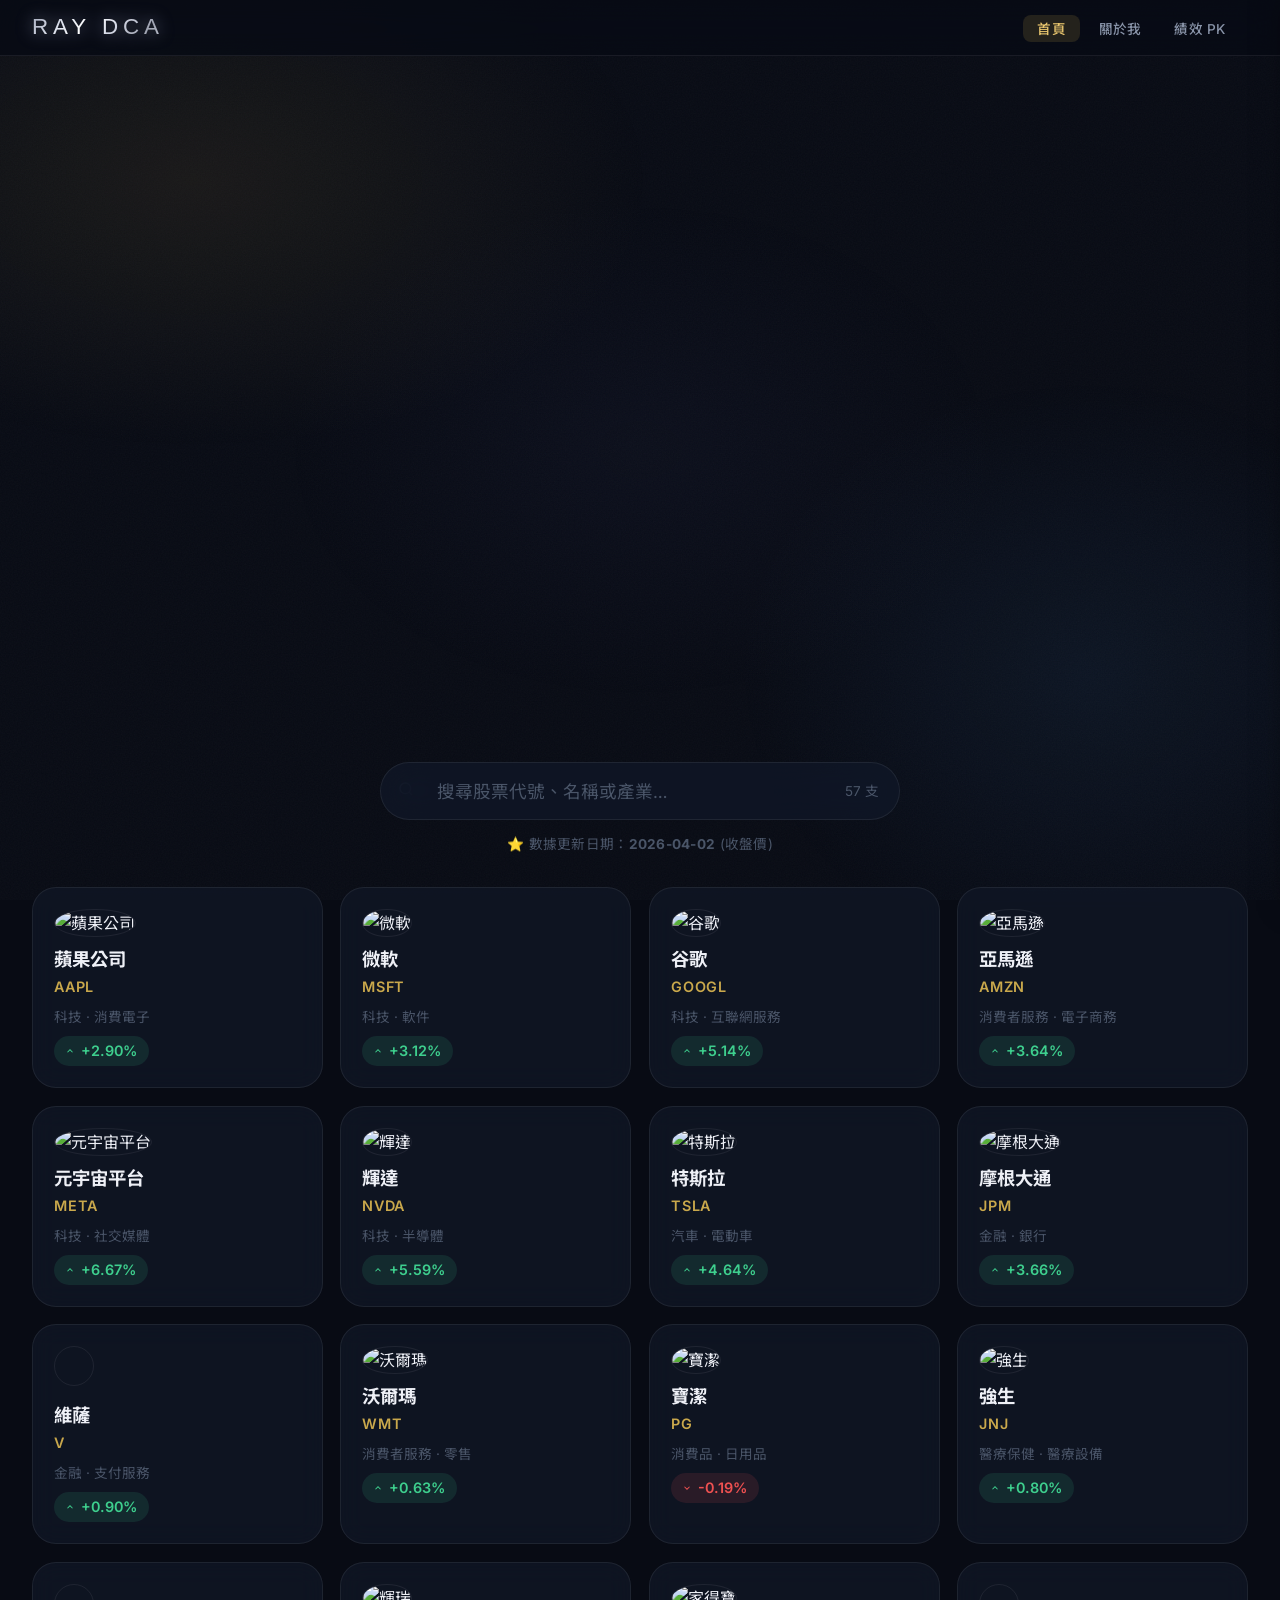
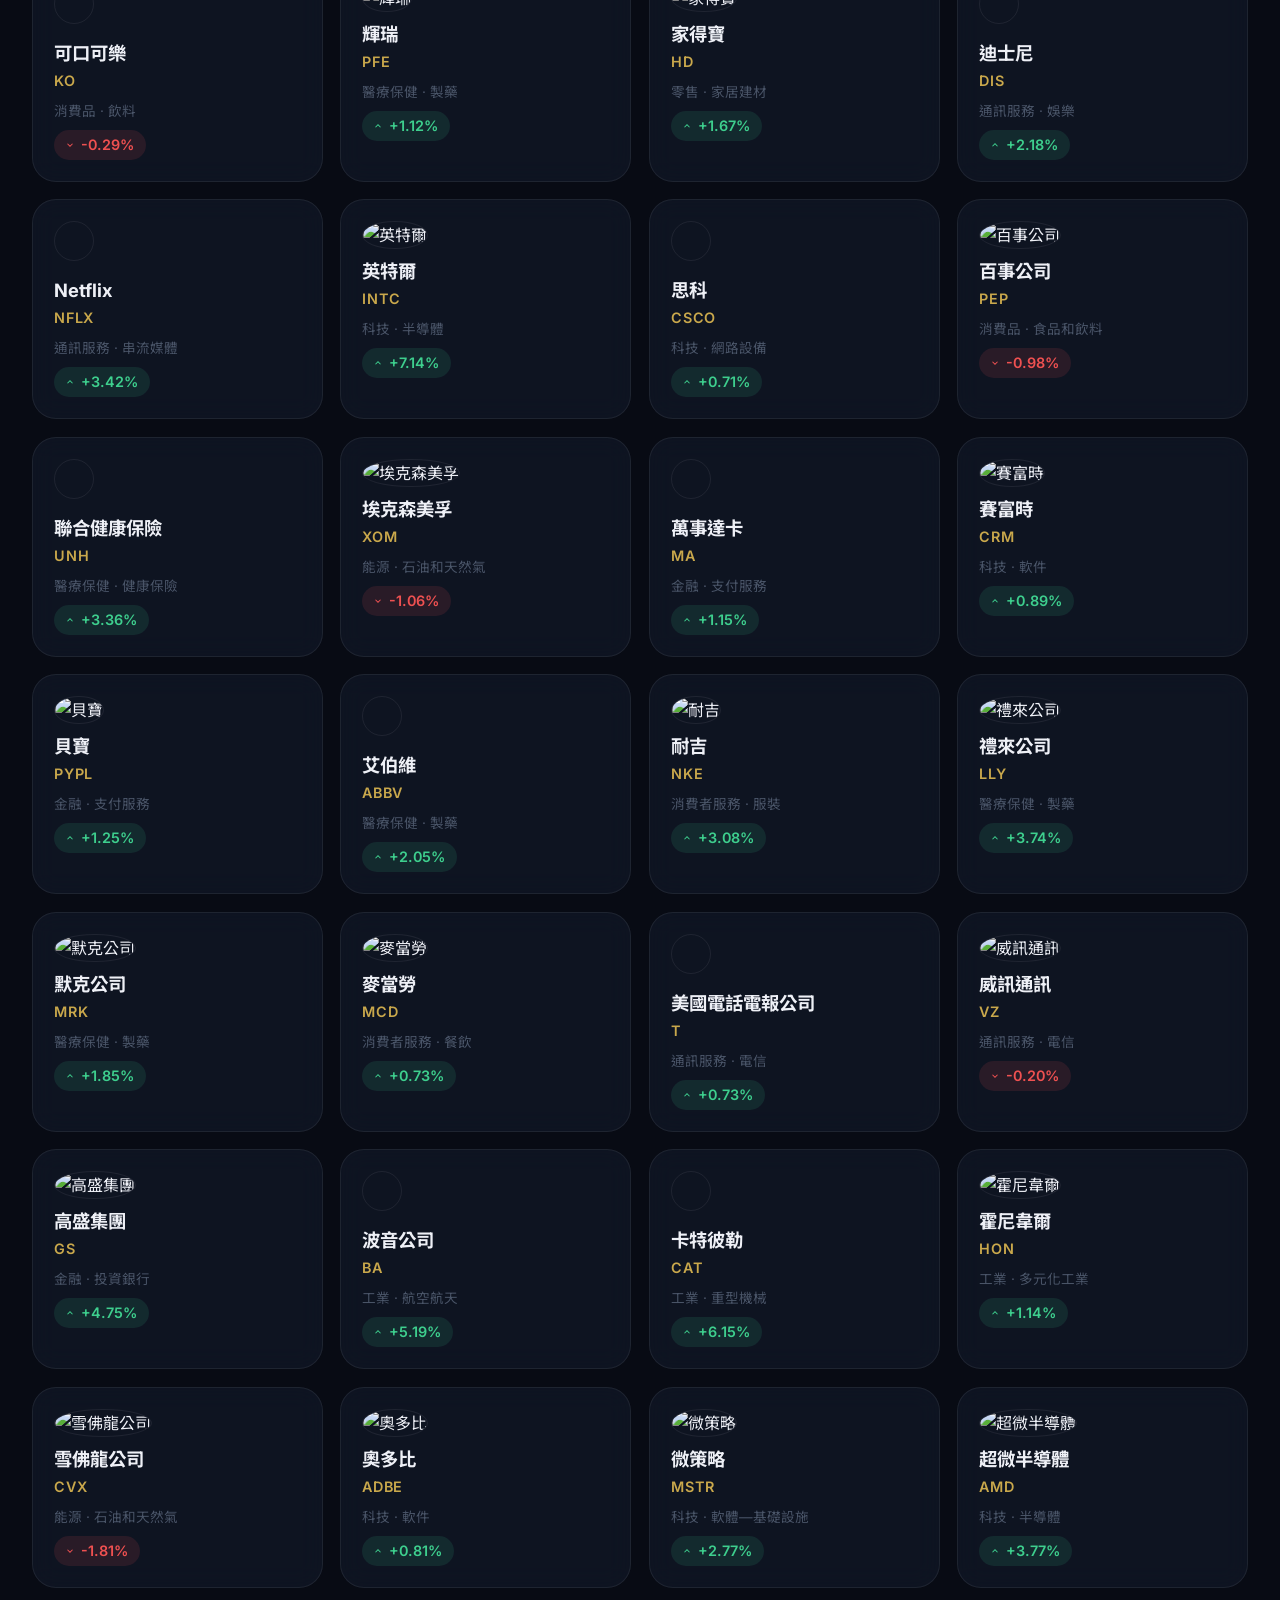
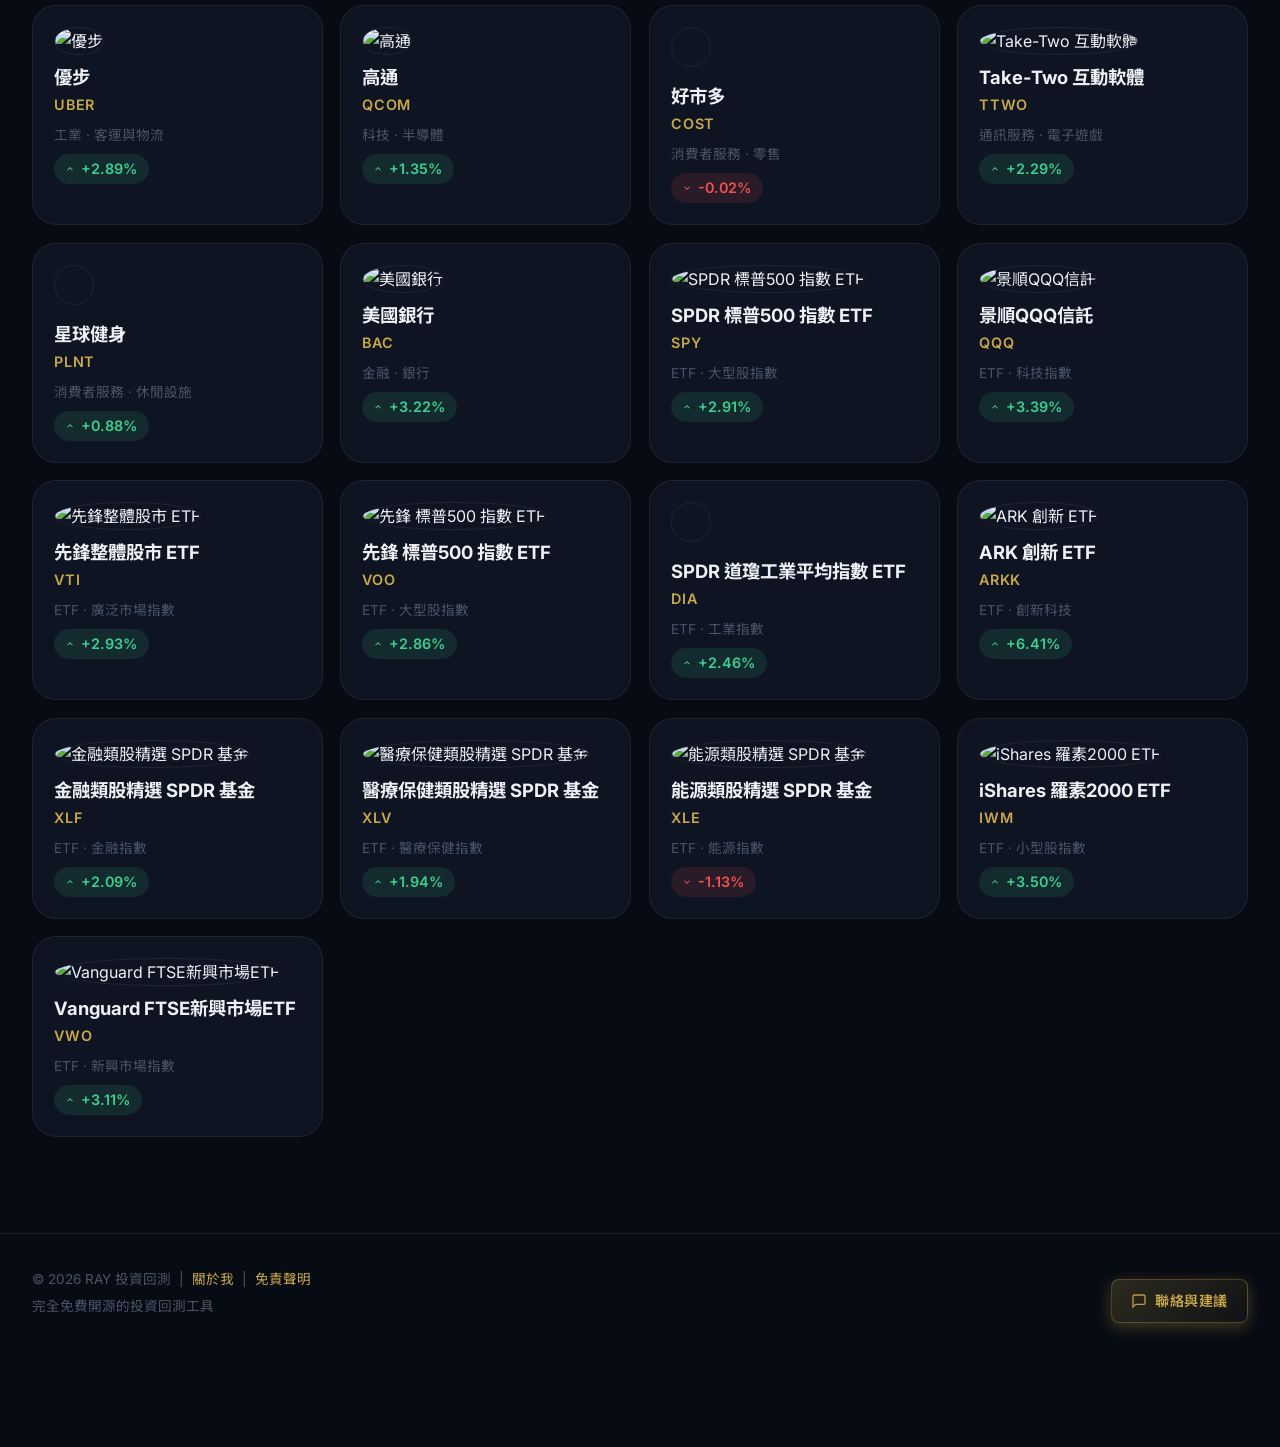
==== index.html @ e178200c "Add files via upload" ====
<!DOCTYPE html>
<html lang="zh-TW">

<head>
  <meta charset="UTF-8">
  <meta name="viewport" content="width=device-width, initial-scale=1.0">
  <title>RAY DCA — 美股定期定額回測</title>
  <meta name="description" content="簡單易用的美股定期定額回測工具，分析美股與ETF的歷史投資報酬率，助你做出更聰明的投資決策。">
  <script>
    var ua = navigator.userAgent;
    if ((ua.indexOf('Line') > -1 || ua.indexOf('LINE') > -1) && window.location.href.indexOf('openExternalBrowser=1') < 0) {
      var sep = window.location.href.indexOf('?') > -1 ? '&' : '?';
      window.location.href = window.location.href + sep + 'openExternalBrowser=1';
    }
  </script>
  <!-- Fonts -->
  <link rel="preconnect" href="https://fonts.googleapis.com">
  <link rel="preconnect" href="https://fonts.gstatic.com" crossorigin>
  <link
    href="https://fonts.googleapis.com/css2?family=Inter:wght@300;400;500;600;700;800&family=Noto+Sans+TC:wght@300;400;500;700&display=swap"
    rel="stylesheet">
  <!-- Styles -->
  <link rel="stylesheet" href="style.css?v=6">
  <!-- GSAP -->
  <script src="https://cdnjs.cloudflare.com/ajax/libs/gsap/3.12.5/gsap.min.js"></script>
  <script src="https://cdnjs.cloudflare.com/ajax/libs/gsap/3.12.5/ScrollTrigger.min.js"></script>
  <!-- Chart.js -->
  <script src="https://cdn.jsdelivr.net/npm/chart.js"></script>
  <!-- Highcharts -->
  <script src="https://code.highcharts.com/highcharts.js"></script>

</head>

<body>

  <!-- Top progress bar -->
  <div id="topProgress"></div>

  <!-- Toast container -->
  <div id="toast-container" aria-live="polite"></div>

  <!-- ── 輕量化全站共用手機選單 ── -->
  <nav id="simpleMobileNav" class="simple-mobile-nav">
    <div class="smn-overlay" id="smnOverlay"></div>
    <div class="smn-menu" id="smnMenu">
      <div class="smn-header">
        <span class="smn-title">Menu</span>
        <button class="smn-close" id="smnClose" aria-label="關閉">&times;</button>
      </div>
      <ul class="smn-links">
        <li><a href="index.html">首頁</a></li>
        <li><a href="about.html">關於我</a></li>
        <li><a href="pk.html">績效 PK</a></li>
      </ul>
    </div>
  </nav>

  <!-- Navbar -->
  <nav class="navbar navbar-expand-md">
    <div class="container">
      <a class="navbar-brand-logo" href="index.html">RAY DCA</a>

      <!-- Desktop nav links -->
      <ul class="navbar-nav ms-auto desktop-nav">
        <li class="nav-item"><a class="nav-link active" href="index.html">首頁</a></li>
        <li class="nav-item"><a class="nav-link" href="about.html">關於我</a></li>
        <li class="nav-item"><a class="nav-link" href="pk.html">績效 PK</a></li>
      </ul>

      <!-- Hamburger trigger -->
      <a href="#simpleMobileNav" class="hamburger-trigger" id="hamburgerTrigger" aria-label="選單">
        <span></span><span></span><span></span>
      </a>
    </div>
  </nav>

  <!-- ═══════ MAIN PAGE ═══════ -->
  <div id="mainPage">
    <div class="container">
      <header>
        <div class="hero-eyebrow" id="heroEyebrow">
          <svg width="14" height="14" viewBox="0 0 24 24" fill="none" stroke="currentColor" stroke-width="2.5">
            <polyline points="23 6 13.5 15.5 8.5 10.5 1 18" />
            <polyline points="17 6 23 6 23 12" />
          </svg>
          美股定期定額回測工具
        </div>

        <h1 id="heroTitle">DCA美股定期定額回測<br>高中生做的！</h1>

        <p class="description" id="heroDesc">
          超過 50 支美股與 ETF，每日自動更新報價。<br>
          自訂期間、金額、投資日，秒算歷史年化報酬。
        </p>

        <!-- ── Feature cards ── -->
        <ul class="features-list" id="featuresList">
          <li>
            <div class="feat-icon">
              <svg viewBox="0 0 24 24" fill="none" stroke="#c9a84c" stroke-width="1.8">
                <polyline points="22 12 18 12 15 21 9 3 6 12 2 12" />
              </svg>
            </div>
            <strong>單股定期定額回測</strong>
            <p>自訂起始日期、每月金額與投資日，即時輸出年化報酬、總損益與績效走勢圖。</p>
            <button class="feature-cta-btn" onclick="scrollToSearch()">
              <svg width="12" height="12" viewBox="0 0 24 24" fill="none" stroke="currentColor" stroke-width="2.5">
                <circle cx="11" cy="11" r="8" />
                <path d="m21 21-4.35-4.35" />
              </svg>
              立即試算
            </button>
          </li>
          <li>
            <div class="feat-icon">
              <svg viewBox="0 0 24 24" fill="none" stroke="#c9a84c" stroke-width="1.8">
                <path d="M12 2v20M2 12h20" />
                <circle cx="12" cy="12" r="10" />
              </svg>
            </div>
            <strong>50+ 美股，每日更新</strong>
            <p>涵蓋科技、金融、能源等主流產業，透過 Yahoo Finance 每日自動拉取最新收盤價。</p>
            <a class="feature-cta-btn" href="about.html#contact-form">
              <svg width="12" height="12" viewBox="0 0 24 24" fill="none" stroke="currentColor" stroke-width="2.5">
                <path d="M12 5v14M5 12l7 7 7-7" />
              </svg>
              許願新增
            </a>
          </li>
          <li>
            <div class="feat-icon">
              <svg viewBox="0 0 24 24" fill="none" stroke="#c9a84c" stroke-width="1.8">
                <path d="M18 20V10M12 20V4M6 20v-6" />
              </svg>
            </div>
            <strong>股票績效 PK</strong>
            <p>選兩支股票，以 All-in 或 DCA 模式對決 1 到 20 年報酬，圖表直視誰遠甩誰。</p>
            <a class="feature-cta-btn" href="pk.html">
              <svg width="12" height="12" viewBox="0 0 24 24" fill="none" stroke="currentColor" stroke-width="2.5">
                <path d="m5 12 7-7 7 7" />
                <path d="M12 19V5" />
              </svg>
              開始對決
            </a>
          </li>
          <li>
            <div class="feat-icon">
              <svg viewBox="0 0 24 24" fill="none" stroke="#c9a84c" stroke-width="1.8">
                <rect x="3" y="11" width="18" height="11" rx="2" />
                <path d="M7 11V7a5 5 0 0 1 10 0v4" />
              </svg>
            </div>
            <strong>完全免費開源</strong>
            <p>不需要登入、不收費、不追蹤。所有數據與計算邏輯完全透明，歡迎 fork 使用。</p>
          </li>
        </ul>

      </header>

      <!-- Search — with top margin to breathe -->
      <div class="search-box" id="searchBoxWrap">
        <div class="search-box-inner">
          <span class="search-icon">
            <svg width="16" height="16" viewBox="0 0 24 24" fill="none" stroke="currentColor" stroke-width="2">
              <circle cx="11" cy="11" r="8" />
              <path d="m21 21-4.35-4.35" />
            </svg>
          </span>
          <input type="text" id="searchInput" placeholder="搜尋股票代號、名稱或產業…" autocomplete="off" aria-label="搜尋股票">
          <span class="search-count" id="searchCount"></span>
        </div>
        <p id="dataUpdateNote" class="data-update-note"></p>
      </div>

      <!-- Stock Grid -->
      <div id="stockGrid" class="stock-grid" aria-label="股票列表">
        <!-- Skeletons shown until data loads -->
      </div>
    </div>
  </div>

  <!-- ═══════ BACKTEST PAGE — HORIZONTAL LAYOUT ═══════ -->
  <div id="backtestPage">
    <div class="container">
      <div class="backtest-header">
        <button class="back-button" onclick="showMainPage()" id="backBtn">
          <svg width="16" height="16" viewBox="0 0 24 24" fill="none" stroke="currentColor" stroke-width="2">
            <path d="m15 18-6-6 6-6" />
          </svg>
          返回
        </button>
        <div>
          <img id="selectedStockIcon" src="" alt="Stock Icon">
          <h2 id="selectedStockName"></h2>
        </div>
      </div>

      <!-- Company info + params SIDE BY SIDE — stretch height -->
      <div class="backtest-top-row">
        <!-- Left: Company info panel (stretches to match form height) -->
        <div id="selectedStockDescription" class="company-info company-info-panel"></div>

        <!-- Right: Params panel -->
        <div class="backtest-params">
          <div class="param-section-title">投資期間</div>
          <div class="date-pair">
            <div class="param-group">
              <label>開始日期</label>
              <input type="date" id="startDate">
            </div>
            <div class="param-group">
              <label>結束日期</label>
              <input type="date" id="endDate">
            </div>
          </div>

          <div class="param-section-title">投資設定</div>
          <div class="param-group">
            <label>每月投資金額（美元）</label>
            <input type="number" id="monthlyInvestment" value="1000" min="100" step="100">
          </div>

          <div class="param-group">
            <label>每月投資日（可複選）</label>
            <div class="investment-days">
              <label class="checkbox-label"><input type="checkbox" name="investmentDay" value="1"> 1日</label>
              <label class="checkbox-label"><input type="checkbox" name="investmentDay" value="5"> 5日</label>
              <label class="checkbox-label"><input type="checkbox" name="investmentDay" value="10"> 10日</label>
              <label class="checkbox-label"><input type="checkbox" name="investmentDay" value="15"> 15日</label>
              <label class="checkbox-label"><input type="checkbox" name="investmentDay" value="20"> 20日</label>
              <label class="checkbox-label"><input type="checkbox" name="investmentDay" value="25"> 25日</label>
            </div>
          </div>

          <div class="param-group">
            <label>假日處理方式</label>
            <select id="holidayHandling">
              <option value="skip">跳過</option>
              <option value="next">順延至下一交易日</option>
            </select>
          </div>

          <div class="param-group">
            <label>手續費率（%）</label>
            <input type="number" id="feeRate" value="0.1" step="0.1" min="0" max="3">
          </div>

          <button id="calculateBtn" class="calculate-button">
            <span class="btn-shimmer"></span>
            開始回測
          </button>
        </div>
      </div>

      <!-- Results — full width below -->
      <div id="resultsSection" class="hidden" style="margin-top:1.5rem;">
        <div class="results-grid">
          <div class="result-item">
            <label>總投資金額</label>
            <span id="totalInvestment">$0</span>
          </div>
          <div class="result-item">
            <label>目前價值</label>
            <span id="currentValue">$0</span>
          </div>
          <div class="result-item">
            <label>總損益</label>
            <span id="totalProfitLoss">$0</span>
          </div>
          <div class="result-item">
            <label>總報酬率</label>
            <span id="totalReturn">0%</span>
          </div>
          <div class="result-item">
            <label>年化報酬率</label>
            <span id="annualReturn">0%</span>
          </div>
          <div class="result-item">
            <label>最大回撤</label>
            <span id="maxDrawdown">0%</span>
          </div>
          <div class="result-item">
            <label>總手續費</label>
            <span id="totalFees">$0</span>
          </div>
        </div>
        <div class="chart-container">
          <canvas id="performanceChart"></canvas>
        </div>
      </div>
    </div>
  </div>

  <!-- Footer -->
  <footer class="footer">
    <div class="container">
      <div class="footer-inner">
        <div>
          <p>© 2026 RAY 投資回測 &nbsp;|&nbsp; <a href="about.html">關於我</a> &nbsp;|&nbsp; <a href="disclaimer.html"
              target="_blank">免責聲明</a></p>
          <p style="margin-top:.3rem;">完全免費開源的投資回測工具</p>
        </div>
        <a href="about.html#contact-form" class="footer-cta">
          <svg viewBox="0 0 24 24" fill="none" stroke="currentColor" stroke-width="2">
            <path d="M21 15a2 2 0 0 1-2 2H7l-4 4V5a2 2 0 0 1 2-2h14a2 2 0 0 1 2 2z" />
          </svg>
          聯絡與建議
        </a>
      </div>
    </div>
  </footer>

  <script src="script.js?v=6"></script>
  <script>
    // ── Navbar scroll effect ──
    window.addEventListener('scroll', () => {
      document.querySelector('.navbar').classList.toggle('scrolled', window.scrollY > 10);
    }, { passive: true });

    <!-- Simple Mobile Nav logic is now in script.js -->
    // ── Scroll to search ──
    function scrollToSearch() {
      const el = document.getElementById('searchInput');
      if (!el) return;
      const navH = document.querySelector('.navbar')?.offsetHeight || 56;
      const top = el.getBoundingClientRect().top + window.scrollY - navH - 24;
      window.scrollTo({ top, behavior: 'smooth' });
      setTimeout(() => { el.focus(); }, 600);
    }

    // ── GSAP Hero animations ──
    gsap.registerPlugin(ScrollTrigger);

    window.addEventListener('DOMContentLoaded', () => {
      const tl = gsap.timeline({ delay: .15 });
      tl.to('#heroEyebrow', { opacity: 1, y: 0, duration: .7, ease: 'power3.out' })
        .to('#heroTitle', { opacity: 1, y: 0, duration: .8, ease: 'power3.out' }, '-=.4')
        .to('#heroDesc', { opacity: 1, y: 0, duration: .7, ease: 'power3.out' }, '-=.4')
        .to('#featuresList', { opacity: 1, duration: .5 }, '-=.3');

      // Stagger feature cards
      gsap.from('#featuresList li', {
        scrollTrigger: { trigger: '#featuresList', start: 'top 85%' },
        y: 40, opacity: 0, duration: .7, stagger: .12, ease: 'power3.out',
        delay: .2
      });

      // Motto section entrance
      gsap.from('#mottoSection .motto-card', {
        scrollTrigger: { trigger: '#mottoSection', start: 'top 88%' },
        y: 30, opacity: 0, duration: .7, stagger: .15, ease: 'power3.out'
      });

      // Search box entrance
      gsap.from('#searchBoxWrap', {
        scrollTrigger: { trigger: '#searchBoxWrap', start: 'top 90%' },
        y: 20, opacity: 0, duration: .6, ease: 'power3.out'
      });
    });
  </script>

</body>

</html>
---- style.css ----
/* ══════════════════════════════════════════
   RAY DCA — Premium Design System v4.0
   Complete overhaul: layout, alignment, polish
   ══════════════════════════════════════════ */

@import url('https://fonts.googleapis.com/css2?family=Inter:wght@300;400;500;600;700;800&family=Noto+Sans+TC:wght@300;400;500;700&display=swap');

/* ── Design Tokens ── */
:root {
  --c-bg: #080b14;
  --c-surface: #0d1120;
  --c-panel: #111827;
  --c-glass: rgba(17, 24, 39, .72);
  --c-border: rgba(255, 255, 255, .07);
  --c-border-gold: rgba(201, 168, 76, .28);
  --c-gold: #c9a84c;
  --c-gold-light: #e8c56e;
  --c-gold-dim: rgba(201, 168, 76, .15);
  --c-text: #eef0f6;
  --c-text-sub: #8893a8;
  --c-text-muted: #4a5568;
  --c-up: #3ecf8e;
  --c-down: #ef5151;
  --c-blue: #4e9af1;
  --c-orange: #f1774e;
  --r-sm: 10px;
  --r-md: 16px;
  --r-lg: 24px;
  --r-xl: 32px;
  --blur-glass: blur(18px) saturate(160%);
  --shadow-card: 0 4px 24px rgba(0, 0, 0, .45), 0 1px 0 rgba(255, 255, 255, .04) inset;
  --shadow-glow: 0 0 40px rgba(201, 168, 76, .18);
  --t-fast: .18s cubic-bezier(.4, 0, .2, 1);
  --t-med: .32s cubic-bezier(.4, 0, .2, 1);
  --t-slow: .56s cubic-bezier(.22, 1, .36, 1);
}

/* ── Reset & Base ── */
*,
*::before,
*::after {
  box-sizing: border-box;
  margin: 0;
  padding: 0;
}

html {
  scroll-behavior: auto;
}

body {
  font-family: 'Inter', 'Noto Sans TC', -apple-system, sans-serif;
  background: var(--c-bg);
  color: var(--c-text);
  line-height: 1.65;
  overflow-x: hidden;
  -webkit-font-smoothing: antialiased;
}

/* ── Noise texture overlay ── */
body::before {
  content: '';
  position: fixed;
  inset: 0;
  background-image: url("data:image/svg+xml,%3Csvg xmlns='http://www.w3.org/2000/svg' width='300' height='300'%3E%3Cfilter id='n'%3E%3CfeTurbulence type='fractalNoise' baseFrequency='.75' numOctaves='4' stitchTiles='stitch'/%3E%3C/filter%3E%3Crect width='300' height='300' filter='url(%23n)' opacity='.035'/%3E%3C/svg%3E");
  background-repeat: repeat;
  pointer-events: none;
  z-index: 0;
}

/* ── Ambient gradient orbs ── */
body::after {
  content: '';
  position: fixed;
  inset: 0;
  background:
    radial-gradient(ellipse 60% 50% at 15% 20%, rgba(201, 168, 76, .09) 0%, transparent 60%),
    radial-gradient(ellipse 50% 60% at 85% 75%, rgba(78, 154, 241, .07) 0%, transparent 55%),
    radial-gradient(ellipse 40% 40% at 50% 50%, rgba(94, 99, 180, .05) 0%, transparent 70%);
  pointer-events: none;
  z-index: 0;
}

/* ── Typography ── */
h1,
h2,
h3,
h4 {
  font-weight: 700;
  line-height: 1.25;
}

/* ── Layout ── */
.container {
  max-width: 1400px;
  margin: 0 auto;
  padding: 0 2rem;
  position: relative;
  z-index: 1;
}

/* ══════════════════════════════
   NAVBAR
   ══════════════════════════════ */
.navbar {
  position: sticky;
  top: 0;
  z-index: 900;
  height: 56px;
  background: rgba(8, 11, 20, .85);
  backdrop-filter: var(--blur-glass);
  -webkit-backdrop-filter: var(--blur-glass);
  border-bottom: 1px solid var(--c-border);
  transition: background var(--t-med), box-shadow var(--t-med);
}

.navbar.scrolled {
  background: rgba(8, 11, 20, .95);
  box-shadow: 0 1px 32px rgba(0, 0, 0, .6);
}

.navbar>.container,
.navbar>.container-fluid {
  max-width: 100%;
  padding-left: 2rem;
  padding-right: 1.5rem;
  display: flex;
  align-items: center;
  height: 100%;
  gap: 1rem;
}

/* Logo */
.navbar-brand-logo {
  font-family: TESLA, sans-serif;
  font-size: 1.4rem;
  letter-spacing: .22em;
  margin-right: auto;
  text-decoration: none;
  user-select: none;
  background: linear-gradient(135deg,
      #9fa5b8 0%, #e2e6f0 28%, #fff 42%,
      #d8dce8 58%, #a0a4b2 80%, #c8ccd8 100%);
  -webkit-background-clip: text;
  background-clip: text;
  color: transparent;
  filter: drop-shadow(0 0 8px rgba(220, 228, 255, .5));
  animation: logoGlow 5s ease-in-out infinite;
  transition: filter var(--t-med);
}

.navbar-brand-logo:hover {
  filter: drop-shadow(0 0 14px rgba(232, 197, 110, .7));
}

@keyframes logoGlow {

  0%,
  100% {
    filter: drop-shadow(0 0 6px rgba(200, 215, 255, .45));
  }

  50% {
    filter: drop-shadow(0 0 12px rgba(232, 197, 110, .55));
  }
}

/* Desktop nav links */
.desktop-nav {
  display: flex;
  gap: .25rem;
  margin-right: 1rem;
  list-style: none;
  padding: 0;
}

.nav-item {
  list-style: none;
}

.nav-link {
  color: var(--c-text-sub);
  font-size: .85rem;
  font-weight: 500;
  letter-spacing: .02em;
  padding: .35rem .9rem;
  border-radius: 8px;
  text-decoration: none;
  transition: color var(--t-fast), background var(--t-fast);
}

.nav-link:hover,
.nav-link.active {
  color: var(--c-gold-light);
  background: var(--c-gold-dim);
}

/* ── Hamburger trigger (mmenu-light) ── */
.hamburger-trigger {
  display: none;
  flex-direction: column;
  justify-content: center;
  align-items: center;
  width: 40px;
  height: 40px;
  gap: 5px;
  cursor: pointer;
  text-decoration: none;
  z-index: 1200;
  flex-shrink: 0;
}

.hamburger-trigger span {
  display: block;
  width: 22px;
  height: 1.5px;
  background: rgba(220, 215, 200, .9);
  border-radius: 2px;
  transition: transform .3s, opacity .25s;
  transform-origin: center;
}

/* ── 自訂輕巧無干擾 Mobile Menu ── */
.smn-overlay {
  position: fixed; top: 0; left: 0; width: 100vw; height: 100vh;
  background: rgba(15, 18, 39, .8); backdrop-filter: blur(8px);
  z-index: 1500; opacity: 0; pointer-events: none; transition: opacity var(--t-med);
}
.smn-overlay.show { opacity: 1; pointer-events: auto; }



.smn-menu {
  position: fixed; top: 0; right: -280px; width: 260px; height: 100vh;
  background: linear-gradient(160deg, #0a0d1a 0%, #121730 100%);
  border-left: 1px solid rgba(201, 168, 76, .25);
  z-index: 1600; padding: 2.5rem 1.5rem; transition: right var(--t-med);
  box-shadow: -8px 0 30px rgba(0, 0, 0, 0.6);
}

.simple-mobile-nav.open .smn-menu { right: 0; }

.smn-header {
  display: flex; justify-content: space-between; align-items: center;
  border-bottom: 1px solid rgba(255, 255, 255, 0.05); padding-bottom: 1rem; margin-bottom: 2rem;
}

.smn-title {
  font-family: TESLA, sans-serif; font-size: 1.4rem; color: var(--c-gold); letter-spacing: .15em;
}

.smn-close {
  background: none; border: none; font-size: 2rem; color: var(--c-text-muted); padding: 0; cursor: pointer; line-height: 1; transition: color 0.2s;
}
.smn-close:hover { color: var(--c-gold); }

.smn-links { list-style: none; padding: 0; margin: 0; display: flex; flex-direction: column; gap: 1.5rem; }
.smn-links a { color: var(--c-text-sub); font-size: 1.1rem; text-decoration: none; font-weight: 500; transition: color var(--t-fast); display: block; }
.smn-links a:hover { color: var(--c-gold-light); }

/* ══════════════════════════════
   HERO / HEADER
   ══════════════════════════════ */
header {
  text-align: center;
  padding: 3rem 1rem 2.5rem;
  position: relative;
}

.hero-eyebrow {
  display: inline-flex;
  align-items: center;
  gap: .5rem;
  font-size: .72rem;
  font-weight: 600;
  letter-spacing: .14em;
  text-transform: uppercase;
  color: var(--c-gold);
  background: var(--c-gold-dim);
  border: 1px solid rgba(201, 168, 76, .22);
  padding: .3rem .9rem;
  border-radius: 50px;
  margin-bottom: 1.2rem;
  opacity: 0;
  transform: translateY(12px);
}

h1 {
  font-size: clamp(2.4rem, 6vw, 4rem);
  font-weight: 800;
  background: linear-gradient(135deg, #e8c56e 0%, #f0e6c8 45%, #c9a84c 100%);
  -webkit-background-clip: text;
  background-clip: text;
  color: transparent;
  margin-bottom: 1rem;
  opacity: 0;
  transform: translateY(16px);
}

.description {
  max-width: 560px;
  margin: 0 auto 1.5rem;
  font-size: 1.15rem;
  color: var(--c-text-sub);
  line-height: 1.75;
  opacity: 0;
  transform: translateY(12px);
}

/* Feature cards grid — CENTERED TEXT + CENTERED BUTTONS + EQUAL HEIGHT */
.features-list {
  list-style: none;
  display: grid;
  grid-template-columns: repeat(4, 1fr);
  gap: 1rem;
  max-width: 1200px;
  margin: 0 auto 0;
  padding: 0;
  opacity: 0;
  /* equal height via stretch */
  align-items: stretch;
}

.features-list li {
  background: var(--c-glass);
  border: 1px solid var(--c-border);
  border-radius: var(--r-lg);
  padding: 1.4rem 1.5rem;
  backdrop-filter: var(--blur-glass);
  -webkit-backdrop-filter: var(--blur-glass);
  display: flex;
  flex-direction: column;
  align-items: center;
  text-align: center;
  gap: .5rem;
  transition: border-color var(--t-med), box-shadow var(--t-med), transform var(--t-med);
  position: relative;
  overflow: hidden;
}

.features-list li::before {
  content: '';
  position: absolute;
  top: 0;
  left: 0;
  right: 0;
  height: 1px;
  background: linear-gradient(90deg, transparent, rgba(201, 168, 76, .4), transparent);
  opacity: 0;
  transition: opacity var(--t-med);
}

.features-list li:hover {
  border-color: rgba(201, 168, 76, .35);
  box-shadow: 0 8px 32px rgba(0, 0, 0, .3), var(--shadow-glow);
  transform: translateY(-3px);
}

.features-list li:hover::before {
  opacity: 1;
}

.features-list .feat-icon {
  width: 36px;
  height: 36px;
  background: var(--c-gold-dim);
  border-radius: 10px;
  display: flex;
  align-items: center;
  justify-content: center;
  flex-shrink: 0;
  margin-bottom: .2rem;
}

.features-list .feat-icon svg {
  width: 18px;
  height: 18px;
}

.features-list li strong {
  font-size: 1.1rem;
  font-weight: 700;
  color: var(--c-text);
  display: block;
}

.features-list li p {
  font-size: 0.95rem;
  color: var(--c-text-sub);
  line-height: 1.55;
  margin: 0;
  /* push button to bottom */
  flex: 1;
}

/* Feature CTA buttons — centered */
.feature-cta-btn {
  display: inline-flex;
  align-items: center;
  gap: .4rem;
  padding: .5rem 1.2rem;
  background: linear-gradient(135deg, var(--c-gold), var(--c-gold-light));
  border: none;
  border-radius: 8px;
  color: #080b14;
  font-size: .9rem;
  font-weight: 700;
  font-family: inherit;
  cursor: pointer;
  text-decoration: none;
  letter-spacing: .04em;
  transition: transform var(--t-fast), box-shadow var(--t-fast);
  margin-top: .4rem;
}

.feature-cta-btn:hover {
  transform: translateY(-2px);
  box-shadow: 0 6px 20px rgba(201, 168, 76, .4);
  color: #080b14;
}

/* ══════════════════════════════
   MOTTO / QUOTES SECTION
   ══════════════════════════════ */
.motto-section {
  display: grid;
  grid-template-columns: 1fr 1fr;
  gap: 1rem;
  max-width: 900px;
  margin: 2rem auto 0;
}

.motto-card {
  background: var(--c-glass);
  border: 1px solid rgba(201, 168, 76, .18);
  border-radius: var(--r-lg);
  padding: 1.5rem 1.8rem;
  backdrop-filter: var(--blur-glass);
  -webkit-backdrop-filter: var(--blur-glass);
  display: flex;
  flex-direction: column;
  gap: .6rem;
  position: relative;
  overflow: hidden;
  transition: border-color var(--t-med), transform var(--t-med);
}

.motto-card::before {
  content: '';
  position: absolute;
  top: 0;
  left: 0;
  right: 0;
  height: 1px;
  background: linear-gradient(90deg, transparent, rgba(201, 168, 76, .5), transparent);
}

.motto-card:hover {
  border-color: rgba(201, 168, 76, .35);
  transform: translateY(-2px);
}

.motto-quote-mark {
  width: 28px;
  height: 28px;
  color: var(--c-gold);
  opacity: .9;
  flex-shrink: 0;
}

.motto-quote-mark svg {
  width: 100%;
  height: 100%;
}

.motto-card p {
  font-size: 1rem;
  color: var(--c-text);
  line-height: 1.7;
  font-style: italic;
  margin: 0;
}

.motto-card cite {
  font-size: .85rem;
  font-weight: 600;
  letter-spacing: .06em;
  color: var(--c-gold);
  font-style: normal;
}

/* ══════════════════════════════
   SEARCH BOX
   ══════════════════════════════ */
.search-box {
  max-width: 520px;
  margin: 3rem auto 2rem;
  position: relative;
}

.search-box-inner {
  position: relative;
  display: flex;
  align-items: center;
}

.search-icon {
  position: absolute;
  left: 1.1rem;
  color: var(--c-text-muted);
  pointer-events: none;
  transition: color var(--t-fast);
}

.search-box input {
  width: 100%;
  padding: 1.1rem 1.4rem 1.1rem 3.5rem;
  border: 1px solid var(--c-border);
  border-radius: 50px;
  background: var(--c-glass);
  backdrop-filter: var(--blur-glass);
  color: var(--c-text);
  font-size: 1.1rem;
  font-family: inherit;
  transition: border-color var(--t-fast), box-shadow var(--t-fast);
}

.search-box input::placeholder {
  color: var(--c-text-muted);
}

.search-box input:focus {
  outline: none;
  border-color: rgba(201, 168, 76, .5);
  box-shadow: 0 0 0 3px rgba(201, 168, 76, .1);
}

.search-box input:focus~.search-icon,
.search-box:focus-within .search-icon {
  color: var(--c-gold);
}

.search-count {
  position: absolute;
  right: 1.3rem;
  font-size: .85rem;
  color: var(--c-text-muted);
  pointer-events: none;
}

/* ══════════════════════════════
   STOCK GRID
   ══════════════════════════════ */
.stock-grid {
  display: grid;
  grid-template-columns: repeat(auto-fill, minmax(240px, 1fr));
  gap: 1.1rem;
  padding: 0 0 3rem;
}

/* Skeleton */
.skeleton {
  background: linear-gradient(90deg, var(--c-panel) 25%, #182030 50%, var(--c-panel) 75%);
  background-size: 200% 100%;
  animation: shimmer 1.6s infinite;
  border-radius: 8px;
}

@keyframes shimmer {
  0% {
    background-position: 200% 0;
  }

  100% {
    background-position: -200% 0;
  }
}

.skeleton-card {
  background: var(--c-panel);
  border: 1px solid var(--c-border);
  border-radius: var(--r-lg);
  padding: 1.5rem;
  pointer-events: none;
}

.skeleton-avatar {
  width: 48px;
  height: 48px;
  border-radius: 50%;
  margin-bottom: 1rem;
}

.skeleton-line {
  height: 14px;
  border-radius: 6px;
  margin-bottom: .8rem;
}

.skeleton-line.w-60 {
  width: 60%;
}

.skeleton-line.w-80 {
  width: 80%;
}

.skeleton-line.w-40 {
  width: 40%;
}

/* Stock card */
.stock-card {
  background: var(--c-glass);
  border: 1px solid var(--c-border);
  border-radius: var(--r-lg);
  padding: 1.3rem;
  cursor: pointer;
  position: relative;
  overflow: hidden;
  backdrop-filter: blur(12px);
  -webkit-backdrop-filter: blur(12px);
  transition: border-color var(--t-med), box-shadow var(--t-med), transform var(--t-slow);
  will-change: transform;
  opacity: 0;
  transform: translateY(24px);
}

.stock-card.visible {
  opacity: 1;
  transform: translateY(0);
  transition: opacity .5s, transform .5s, border-color var(--t-med), box-shadow var(--t-med);
}

.stock-card.visible::before {
  animation: cardEntranceSweep .9s .25s ease-out forwards;
}

@keyframes cardEntranceSweep {
  0% {
    left: -100%;
    opacity: 1;
  }

  100% {
    left: 200%;
    opacity: 0;
  }
}

.stock-card::after {
  content: '';
  position: absolute;
  inset: 0;
  background: linear-gradient(135deg, transparent 0%, rgba(201, 168, 76, .06) 100%);
  opacity: 0;
  transition: opacity var(--t-med);
  border-radius: inherit;
  pointer-events: none;
}

.stock-card:hover {
  border-color: rgba(201, 168, 76, .4);
  box-shadow: 0 16px 40px rgba(0, 0, 0, .5), var(--shadow-glow);
  transform: translateY(-5px) scale(1.015) !important;
}

.stock-card:hover::after {
  opacity: 1;
}

.stock-card::before {
  content: '';
  position: absolute;
  top: 0;
  left: -100%;
  width: 60%;
  height: 100%;
  background: linear-gradient(90deg, transparent, rgba(255, 255, 255, .08), transparent);
  transform: skewX(-20deg);
  pointer-events: none;
  z-index: 2;
}

.stock-card:hover::before {
  animation: cardEntranceSweep .6s ease forwards;
}

.stock-card img {
  width: 40px;
  height: 40px;
  border-radius: 50%;
  margin-bottom: .7rem;
  object-fit: cover;
  border: 1px solid var(--c-border);
}

.stock-card h3 {
  font-size: 1.15rem;
  font-weight: 700;
  color: var(--c-text);
  margin-bottom: .25rem;
}

.stock-symbol {
  font-size: 0.9rem;
  font-weight: 600;
  color: var(--c-gold);
  letter-spacing: .06em;
  margin: 0 0 .4rem;
}

.stock-sector {
  font-size: 0.85rem;
  color: var(--c-text-muted);
  margin: 0 0 .5rem;
}

.price-change {
  display: inline-flex;
  align-items: center;
  gap: .4rem;
  padding: .2rem .7rem;
  border-radius: 50px;
  font-size: 0.9rem;
  font-weight: 600;
}

.price-change.positive {
  background: rgba(62, 207, 142, .12);
  color: var(--c-up);
}

.price-change.negative {
  background: rgba(239, 81, 81, .12);
  color: var(--c-down);
}

/* ══════════════════════════════
   TOAST NOTIFICATION
   ══════════════════════════════ */
#toast-container {
  position: fixed;
  bottom: 1.5rem;
  right: 1.5rem;
  z-index: 9999;
  display: flex;
  flex-direction: column;
  gap: .6rem;
  pointer-events: none;
}

.toast {
  background: var(--c-panel);
  border: 1px solid var(--c-border);
  border-radius: var(--r-md);
  padding: .9rem 1.2rem;
  font-size: .875rem;
  color: var(--c-text);
  box-shadow: 0 8px 32px rgba(0, 0, 0, .5);
  max-width: 340px;
  display: flex;
  align-items: flex-start;
  gap: .75rem;
  pointer-events: auto;
  transform: translateX(120%);
  transition: transform var(--t-slow);
  backdrop-filter: var(--blur-glass);
}

.toast.show {
  transform: translateX(0);
}

.toast.hide {
  transform: translateX(120%);
}

.toast-icon {
  flex-shrink: 0;
  width: 18px;
  height: 18px;
  margin-top: 1px;
}

.toast-body {
  flex: 1;
}

.toast-title {
  font-weight: 600;
  margin-bottom: .15rem;
}

.toast-msg {
  font-size: .8rem;
  color: var(--c-text-sub);
}

.toast.toast-error .toast-icon {
  color: var(--c-down);
}

.toast.toast-success .toast-icon {
  color: var(--c-up);
}

.toast.toast-warn .toast-icon {
  color: var(--c-gold);
}

.toast.toast-info .toast-icon {
  color: var(--c-blue);
}

/* ══════════════════════════════
   BACKTEST PAGE — HORIZONTAL LAYOUT
   ══════════════════════════════ */
#backtestPage {
  display: none;
  opacity: 0;
  animation: pageIn .5s cubic-bezier(.22, 1, .36, 1) forwards;
}

#backtestPage.active {
  display: block;
}

@keyframes pageIn {
  from {
    opacity: 0;
    transform: translateY(20px);
  }

  to {
    opacity: 1;
    transform: translateY(0);
  }
}

/* Top header bar */
.backtest-header {
  display: flex;
  align-items: center;
  gap: 1.2rem;
  padding: 1.2rem 1.5rem;
  background: var(--c-glass);
  border: 1px solid var(--c-border);
  border-radius: var(--r-xl);
  backdrop-filter: var(--blur-glass);
  margin-bottom: 1.5rem;
}

.backtest-header>div {
  display: flex;
  align-items: center;
  gap: .8rem;
}

#selectedStockIcon {
  width: 44px;
  height: 44px;
  border-radius: 50%;
  border: 1px solid var(--c-border-gold);
  object-fit: cover;
}

#selectedStockName {
  font-size: 1.15rem;
  font-weight: 700;
}

.back-button {
  display: inline-flex;
  align-items: center;
  gap: .4rem;
  padding: .5rem 1rem;
  background: rgba(255, 255, 255, .05);
  border: 1px solid var(--c-border);
  border-radius: 50px;
  color: var(--c-text-sub);
  font-size: .82rem;
  font-weight: 600;
  font-family: inherit;
  cursor: pointer;
  text-decoration: none;
  transition: all var(--t-fast);
  flex-shrink: 0;
}

.back-button:hover {
  background: var(--c-gold-dim);
  border-color: var(--c-border-gold);
  color: var(--c-gold-light);
  transform: translateX(-3px);
}

/* ── Company info + Form = SIDE BY SIDE ── */
.backtest-content {
  display: grid;
  grid-template-columns: 1fr;
  gap: 1.5rem;
  align-items: start;
}

/* Top section: company info + params side by side — EQUAL HEIGHT */
.backtest-top-row {
  display: grid;
  grid-template-columns: 1fr 1fr;
  gap: 1.5rem;
  align-items: stretch;
  /* both columns SAME height */
}

/* Company info wrapper — stretch to match params panel */
.company-info-panel {
  background: var(--c-glass);
  border: 1px solid var(--c-border);
  border-radius: var(--r-xl);
  padding: 1.5rem;
  backdrop-filter: var(--blur-glass);
  display: flex;
  flex-direction: column;
  /* Fills remaining space */
  min-height: 0;
}

/* Company info panel */
.company-info {
  margin-bottom: 0;
}

/* classed description paragraph */
.company-desc {
  font-size: 1rem;
  color: var(--c-text-sub);
  line-height: 1.65;
  margin-bottom: .8rem;
  /* flex-grow so it fills space above detail cards */
}

.company-details {
  display: grid;
  grid-template-columns: repeat(2, 1fr);
  gap: .6rem;
  margin: 1rem 0;
}

.detail-item {
  background: var(--c-glass);
  border: 1px solid var(--c-border);
  border-radius: var(--r-md);
  padding: .7rem 1rem;
  backdrop-filter: blur(10px);
  transition: border-color var(--t-fast), transform var(--t-med);
}

.detail-item:hover {
  border-color: var(--c-border-gold);
  transform: translateY(-2px);
}

.detail-item .label {
  font-size: .8rem;
  font-weight: 600;
  letter-spacing: .08em;
  text-transform: uppercase;
  color: var(--c-text-muted);
  margin-bottom: .3rem;
  display: block;
}

.detail-item .value {
  font-size: 1.05rem;
  font-weight: 600;
  color: var(--c-text);
}

.company-products {
  background: var(--c-glass);
  border: 1px solid var(--c-border);
  border-radius: var(--r-lg);
  padding: 1rem 1.3rem;
  backdrop-filter: blur(10px);
}

.company-products h4 {
  font-size: .85rem;
  font-weight: 700;
  letter-spacing: .1em;
  text-transform: uppercase;
  color: var(--c-gold);
  margin-bottom: .3rem;
}

.company-products p {
  font-size: .95rem;
  color: var(--c-text-sub);
  line-height: 1.6;
  margin-bottom: .7rem;
}

.company-products p:last-child {
  margin-bottom: 0;
}

/* Market Data Panel (Under company products) */
.market-data-panel {
  background: var(--c-glass);
  border: 1px solid var(--c-border);
  border-radius: var(--r-lg);
  padding: 1rem 1.3rem;
  backdrop-filter: blur(10px);
}
.market-data-panel h4 {
  font-size: .85rem; font-weight: 700; letter-spacing: .1em;
  text-transform: uppercase; color: var(--c-gold);
  margin-bottom: 1rem;
  padding-bottom: 0.5rem;
  border-bottom: 1px solid rgba(255,255,255,0.05);
}
.market-grid {
  display: grid;
  grid-template-columns: repeat(auto-fit, minmax(120px, 1fr));
  gap: 1rem;
}
.m-item {
  display: flex; flex-direction: column; gap: 0.2rem;
}
.m-item span {
  font-size: 0.75rem; color: var(--c-text-muted); font-weight: 600; text-transform: uppercase; letter-spacing: 0.05em;
}
.m-item strong {
  font-size: 1.15rem; color: var(--c-text); font-weight: 700;
}
.mt-3 { margin-top: 1rem; }

/* ── Params panel ── */
.backtest-params {
  background: var(--c-glass);
  border: 1px solid var(--c-border);
  border-radius: var(--r-xl);
  padding: 1.5rem;
  backdrop-filter: var(--blur-glass);
}

.param-section-title {
  font-size: .85rem;
  font-weight: 700;
  letter-spacing: .1em;
  text-transform: uppercase;
  color: var(--c-text-muted);
  margin-bottom: .8rem;
  margin-top: 1.2rem;
  padding-bottom: .4rem;
  border-bottom: 1px solid var(--c-border);
}

.param-section-title:first-child {
  margin-top: 0;
}

.param-group {
  margin-bottom: .9rem;
}

.param-group label {
  display: block;
  font-size: .9rem;
  font-weight: 600;
  letter-spacing: .04em;
  color: var(--c-text-sub);
  margin-bottom: .35rem;
}

.param-group input,
.param-group select {
  width: 100%;
  padding: .65rem 1rem;
  border: 1px solid var(--c-border);
  border-radius: var(--r-sm);
  background: rgba(255, 255, 255, .04);
  color: var(--c-text);
  font-size: 1.05rem;
  font-family: inherit;
  transition: border-color var(--t-fast), box-shadow var(--t-fast);
  appearance: none;
}

.param-group input:focus,
.param-group select:focus {
  outline: none;
  border-color: rgba(201, 168, 76, .5);
  box-shadow: 0 0 0 3px rgba(201, 168, 76, .1);
}

.param-group select {
  background-image: url("data:image/svg+xml,%3Csvg xmlns='http://www.w3.org/2000/svg' width='12' height='12' viewBox='0 0 24 24' fill='none' stroke='%238893a8' stroke-width='2'%3E%3Cpath d='m6 9 6 6 6-6'/%3E%3C/svg%3E");
  background-repeat: no-repeat;
  background-position: right .8rem center;
  padding-right: 2.2rem;
  cursor: pointer;
}

/* Date pair */
.date-pair {
  display: grid;
  grid-template-columns: 1fr 1fr;
  gap: .5rem;
}

/* ── Investment days — PILL/CHIP TOGGLE (no checkbox) ── */
.investment-days {
  display: flex;
  flex-wrap: wrap;
  gap: .4rem;
  margin-top: .3rem;
}

.checkbox-label {
  display: flex;
  align-items: center;
  justify-content: center;
  padding: .5rem 1.1rem;
  border: 1px solid var(--c-border);
  border-radius: 50px;
  cursor: pointer;
  font-size: .95rem;
  color: var(--c-text-sub);
  transition: all var(--t-fast);
  user-select: none;
  min-width: 48px;
}

.checkbox-label:hover {
  border-color: var(--c-border-gold);
  color: var(--c-gold-light);
}

/* Hide the actual checkbox */
.checkbox-label input[type="checkbox"] {
  position: absolute;
  opacity: 0;
  width: 0;
  height: 0;
  pointer-events: none;
}

/* Selected =  gold pill */
.checkbox-label:has(input:checked) {
  background: var(--c-gold);
  border-color: var(--c-gold);
  color: #080b14;
  font-weight: 700;
  box-shadow: 0 2px 12px rgba(201, 168, 76, .3);
}

/* Calculate button */
.calculate-button {
  width: 100%;
  padding: .9rem;
  background: linear-gradient(135deg, var(--c-gold), var(--c-gold-light));
  border: none;
  border-radius: var(--r-md);
  color: #080b14;
  font-size: 1.1rem;
  font-weight: 700;
  font-family: inherit;
  letter-spacing: .05em;
  cursor: pointer;
  position: relative;
  overflow: hidden;
  transition: transform var(--t-fast), box-shadow var(--t-fast);
  margin-top: .5rem;
}

.calculate-button:hover {
  transform: translateY(-2px);
  box-shadow: 0 8px 28px rgba(201, 168, 76, .45);
}

.calculate-button:active {
  transform: translateY(0);
}

.calculate-button .btn-shimmer {
  position: absolute;
  inset: 0;
  background: linear-gradient(90deg, transparent, rgba(255, 255, 255, .25), transparent);
  transform: translateX(-100%);
}

.calculate-button:hover .btn-shimmer {
  animation: btnShimmer .6s ease forwards;
}

@keyframes btnShimmer {
  to {
    transform: translateX(100%);
  }
}

.calculate-button.loading {
  pointer-events: none;
  background: #3a4060;
  color: var(--c-text-muted);
}

/* ══════════════════════════════
   RESULTS — full width below form
   ══════════════════════════════ */
#resultsSection {
  animation: pageIn .5s cubic-bezier(.22, 1, .36, 1) both;
}

.results-grid {
  display: grid;
  grid-template-columns: repeat(auto-fit, minmax(170px, 1fr));
  gap: .8rem;
  margin-bottom: 1.5rem;
}

.result-item {
  background: var(--c-glass);
  border: 1px solid var(--c-border);
  border-radius: var(--r-lg);
  padding: 1.1rem 1.2rem;
  backdrop-filter: blur(10px);
  text-align: center;
  transition: border-color var(--t-fast), transform var(--t-med), box-shadow var(--t-med);
}

.result-item:hover {
  border-color: var(--c-border-gold);
  transform: translateY(-3px);
  box-shadow: var(--shadow-card);
}

.result-item label {
  display: block;
  font-size: .8rem;
  font-weight: 600;
  letter-spacing: .08em;
  text-transform: uppercase;
  color: var(--c-text-muted);
  margin-bottom: .4rem;
}

.result-item span {
  display: block;
  font-size: 1.5rem;
  font-weight: 700;
  color: var(--c-text);
  font-variant-numeric: tabular-nums;
}

.positive {
  color: var(--c-up) !important;
}

.negative {
  color: var(--c-down) !important;
}

/* ── Chart container — LARGER ── */
.chart-container {
  background: var(--c-glass);
  border: 1px solid var(--c-border);
  border-radius: var(--r-xl);
  padding: 1.5rem;
  backdrop-filter: blur(10px);
  position: relative;
}

.chart-container canvas {
  max-height: 520px;
  width: 100% !important;
}

/* Highcharts overrides */
.chart-container .highcharts-background {
  fill: transparent;
}

.chart-container .highcharts-axis-labels text,
.chart-container .highcharts-legend-item text,
.chart-container .highcharts-axis-title,
.chart-container .highcharts-title {
  fill: var(--c-text) !important;
}

.chart-container .highcharts-grid-line {
  stroke: rgba(255, 255, 255, .06);
}

.chart-container .highcharts-text-outline {
  stroke: none;
}

/* ══════════════════════════════
   PK PAGE
   ══════════════════════════════ */
.pk-wrapper {
  max-width: 1200px;
  margin: 0 auto;
  padding: 2.5rem 1.5rem 5rem;
}

.pk-title {
  text-align: center;
  font-size: clamp(1.6rem, 3vw, 2.2rem);
  font-weight: 800;
  background: linear-gradient(135deg, #e8c56e, #f0e6c8);
  -webkit-background-clip: text;
  background-clip: text;
  color: transparent;
  margin-bottom: .4rem;
  animation: pageIn .7s ease-out both;
}

.pk-subtitle {
  text-align: center;
  color: var(--c-text-sub);
  font-size: .9rem;
  margin-bottom: 2.5rem;
  animation: pageIn .7s .1s ease-out both;
}

/* PK config panel */
.pk-config {
  background: var(--c-glass);
  border: 1px solid var(--c-border);
  border-radius: var(--r-xl);
  padding: 2rem;
  backdrop-filter: var(--blur-glass);
  margin-bottom: 2rem;
  animation: pageIn .7s .15s ease-out both;
}

.config-row {
  display: flex;
  flex-wrap: wrap;
  gap: 1rem;
  align-items: flex-end;
  margin-bottom: 1.2rem;
}

.config-row:last-child {
  margin-bottom: 0;
}

.config-group {
  flex: 1;
  min-width: 180px;
}

.config-label {
  font-size: .75rem;
  font-weight: 700;
  letter-spacing: .07em;
  text-transform: uppercase;
  color: var(--c-text-muted);
  margin-bottom: .5rem;
  display: block;
}

/* Stock search */
.stock-select-wrap {
  position: relative;
}

.stock-input {
  width: 100%;
  background: rgba(255, 255, 255, .04);
  border: 1px solid var(--c-border);
  border-radius: var(--r-md);
  color: var(--c-text);
  padding: .65rem 1rem;
  font-size: .9rem;
  font-family: inherit;
  transition: border-color var(--t-fast), box-shadow var(--t-fast);
}

.stock-input:focus {
  outline: none;
  border-color: rgba(201, 168, 76, .5);
  box-shadow: 0 0 0 3px rgba(201, 168, 76, .1);
}

.stock-dropdown {
  display: none;
  position: absolute;
  top: calc(100% + 6px);
  left: 0;
  right: 0;
  background: var(--c-panel);
  border: 1px solid var(--c-border-gold);
  border-radius: var(--r-md);
  max-height: 220px;
  overflow-y: auto;
  z-index: 200;
  box-shadow: 0 12px 40px rgba(0, 0, 0, .6);
}

.stock-dropdown.open {
  display: block;
}

.dropdown-item-pk {
  padding: .55rem 1rem;
  cursor: pointer;
  font-size: .86rem;
  color: var(--c-text-sub);
  transition: background var(--t-fast), color var(--t-fast);
}

.dropdown-item-pk:hover,
.dropdown-item-pk.highlighted {
  background: var(--c-gold-dim);
  color: var(--c-gold-light);
}

.dropdown-item-pk .sym {
  font-weight: 700;
  color: var(--c-text);
  margin-right: .5rem;
}

/* Mode toggle */
.mode-toggle {
  display: flex;
  background: rgba(255, 255, 255, .04);
  border: 1px solid var(--c-border);
  border-radius: var(--r-md);
  overflow: hidden;
}

.mode-btn {
  flex: 1;
  padding: .6rem;
  border: none;
  background: none;
  color: var(--c-text-sub);
  font-size: .86rem;
  font-family: inherit;
  cursor: pointer;
  transition: all var(--t-fast);
}

.mode-btn.active {
  background: var(--c-gold-dim);
  color: var(--c-gold-light);
  font-weight: 700;
}

/* Year buttons */
.year-btns {
  display: flex;
  gap: .4rem;
  flex-wrap: wrap;
}

.year-btn {
  padding: .5rem .9rem;
  border: 1px solid var(--c-border);
  border-radius: 8px;
  background: rgba(255, 255, 255, .03);
  color: var(--c-text-sub);
  font-size: .84rem;
  font-family: inherit;
  cursor: pointer;
  transition: all var(--t-fast);
}

.year-btn:hover {
  border-color: var(--c-border-gold);
  color: var(--c-gold-light);
}

.year-btn.active {
  background: var(--c-gold-dim);
  border-color: rgba(201, 168, 76, .6);
  color: var(--c-gold-light);
  font-weight: 700;
}

/* DCA extra */
.dca-extra {
  display: none;
}

.dca-extra.show {
  display: flex;
}

.dca-input {
  width: 100%;
  background: rgba(255, 255, 255, .04);
  border: 1px solid var(--c-border);
  border-radius: var(--r-md);
  color: var(--c-text);
  padding: .65rem 1rem;
  font-size: .9rem;
  font-family: inherit;
  transition: border-color var(--t-fast);
}

.dca-input:focus {
  outline: none;
  border-color: rgba(201, 168, 76, .5);
}

/* PK Go button */
.pk-go-btn {
  width: 100%;
  padding: .9rem;
  background: linear-gradient(135deg, var(--c-gold), var(--c-gold-light));
  border: none;
  border-radius: var(--r-md);
  color: #080b14;
  font-size: .95rem;
  font-weight: 700;
  font-family: inherit;
  cursor: pointer;
  letter-spacing: .06em;
  transition: transform var(--t-fast), box-shadow var(--t-fast);
  margin-top: 1rem;
}

.pk-go-btn:hover {
  transform: translateY(-2px);
  box-shadow: 0 8px 28px rgba(201, 168, 76, .45);
}

.pk-go-btn:active {
  transform: translateY(0);
}

/* PK warning */
.pk-warning {
  display: none;
  background: rgba(255, 180, 60, .08);
  border: 1px solid rgba(255, 180, 60, .35);
  border-radius: var(--r-md);
  padding: 1rem 1.4rem;
  color: #ffc87a;
  font-size: .88rem;
  margin-bottom: 1.5rem;
}

.pk-warning.show {
  display: block;
}

/* PK result */
.pk-result {
  display: none;
}

.pk-result.show {
  display: block;
  animation: pageIn .5s ease both;
}

.pk-vs-bar {
  display: flex;
  align-items: center;
  justify-content: space-between;
  margin-bottom: 1.5rem;
  gap: 1rem;
}

.pk-stock-label {
  flex: 1;
  text-align: center;
  background: var(--c-glass);
  border: 2px solid;
  border-radius: var(--r-lg);
  padding: 1.2rem;
  backdrop-filter: blur(10px);
}

.pk-stock-label.left {
  border-color: var(--c-blue);
}

.pk-stock-label.right {
  border-color: var(--c-orange);
}

.pk-stock-label .sym-big {
  font-size: 1.3rem;
  font-weight: 800;
  color: var(--c-text);
}

.pk-stock-label .name-small {
  font-size: .78rem;
  color: var(--c-text-muted);
  margin-top: .2rem;
}

.vs-circle {
  background: linear-gradient(135deg, var(--c-gold), var(--c-gold-light));
  color: #080b14;
  font-weight: 900;
  font-size: .85rem;
  width: 44px;
  height: 44px;
  border-radius: 50%;
  display: flex;
  align-items: center;
  justify-content: center;
  flex-shrink: 0;
  box-shadow: 0 4px 16px rgba(201, 168, 76, .4);
}

.chart-card {
  background: var(--c-glass);
  border: 1px solid var(--c-border);
  border-radius: var(--r-xl);
  padding: 1.5rem;
  margin-bottom: 1.5rem;
  backdrop-filter: blur(10px);
}

/* Metrics grid */
.metrics-grid {
  display: grid;
  grid-template-columns: 1fr auto 1fr;
  gap: .5rem 0;
  font-size: .88rem;
}

.metric-row>* {
  padding: .55rem .75rem;
  background: rgba(255, 255, 255, .03);
  margin: 2px;
  border-radius: 8px;
}

.metric-row .m-label {
  text-align: center;
  color: var(--c-text-muted);
  font-size: .75rem;
  font-weight: 700;
  letter-spacing: .06em;
  display: flex;
  align-items: center;
  justify-content: center;
}

.metric-row .m-val {
  font-weight: 700;
  font-size: .92rem;
}

.metric-row .m-left {
  text-align: right;
  color: var(--c-blue);
}

.metric-row .m-right {
  text-align: left;
  color: var(--c-orange);
}

.m-val.winner {
  text-shadow: 0 0 14px currentColor;
}

/* Winner badge */
.winner-badge {
  display: none;
  text-align: center;
  margin-top: 1.5rem;
}

.winner-badge.show {
  display: block;
}

.winner-badge .badge-box {
  display: inline-block;
  padding: .85rem 2.8rem;
  border-radius: 50px;
  font-size: 1rem;
  font-weight: 700;
  letter-spacing: .06em;
}

.badge-box.left-win {
  background: rgba(78, 154, 241, .12);
  border: 2px solid var(--c-blue);
  color: var(--c-blue);
}

.badge-box.right-win {
  background: rgba(241, 119, 78, .12);
  border: 2px solid var(--c-orange);
  color: var(--c-orange);
}

.badge-box.tie {
  background: var(--c-gold-dim);
  border: 2px solid var(--c-gold);
  color: var(--c-gold-light);
}

/* ══════════════════════════════
   FOOTER — contact button prominent
   ══════════════════════════════ */
.footer {
  background: rgba(8, 11, 20, .95);
  border-top: 1px solid var(--c-border);
  padding: 1.8rem 0;
  margin-top: 3rem;
}

.footer-inner {
  display: flex;
  flex-wrap: wrap;
  align-items: center;
  justify-content: space-between;
  gap: 1rem;
}

.footer p {
  color: var(--c-text-muted);
  margin: 0;
  font-size: .85rem;
}

.footer a {
  color: var(--c-gold);
  text-decoration: none;
  transition: color var(--t-fast);
}

.footer a:hover {
  color: var(--c-gold-light);
}

/* Contact CTA in footer  — bright & prominent */
.footer-cta {
  display: inline-flex;
  align-items: center;
  gap: .5rem;
  padding: .6rem 1.5rem;
  background: linear-gradient(135deg, var(--c-gold), var(--c-gold-light));
  border: none;
  border-radius: 50px;
  color: #080b14;
  font-size: .88rem;
  font-weight: 700;
  font-family: inherit;
  cursor: pointer;
  text-decoration: none;
  letter-spacing: .04em;
  transition: transform var(--t-fast), box-shadow var(--t-fast);
  box-shadow: 0 4px 16px rgba(201, 168, 76, .3);
}

.footer-cta:hover {
  transform: translateY(-2px);
  box-shadow: 0 8px 28px rgba(247, 241, 149, 0.5);
  color: #080b14;
}

.footer-cta svg {
  width: 16px;
  height: 16px;
}

/* ══════════════════════════════
   RIPPLE
   ══════════════════════════════ */
.ripple {
  position: absolute;
  border-radius: 50%;
  background: rgba(255, 255, 255, .15);
  transform: scale(0);
  animation: rippleAnim .6s ease-out;
  pointer-events: none;
}

@keyframes rippleAnim {
  to {
    transform: scale(2.5);
    opacity: 0;
  }
}

/* ══════════════════════════════
   PROGRESS BAR (top loading)
   ══════════════════════════════ */
#topProgress {
  position: fixed;
  top: 0;
  left: 0;
  height: 2px;
  width: 0%;
  background: linear-gradient(90deg, var(--c-gold), var(--c-gold-light));
  z-index: 9000;
  transition: width .3s ease, opacity .3s ease;
  box-shadow: 0 0 8px var(--c-gold);
}

/* ══════════════════════════════
   LOADING ANIMATION
   ══════════════════════════════ */
.loading-dots::after {
  content: '';
  animation: dots 1.2s infinite;
}

@keyframes dots {
  0% {
    content: '.';
  }

  33% {
    content: '..';
  }

  66% {
    content: '...';
  }
}

/* ══════════════════════════════
   UTILITY
   ══════════════════════════════ */
.hidden {
  display: none !important;
}

.sr-only {
  position: absolute;
  width: 1px;
  height: 1px;
  padding: 0;
  margin: -1px;
  overflow: hidden;
  clip: rect(0, 0, 0, 0);
  white-space: nowrap;
  border: 0;
}

/* ══════════════════════════════
   FONT FACE
   ══════════════════════════════ */
@font-face {
  font-family: TESLA;
  src: url('./font/TESLA.ttf');
  font-display: swap;
}

/* ══════════════════════════════
   RESPONSIVE
   ══════════════════════════════ */
@media (max-width: 1024px) {
  .features-list {
    grid-template-columns: repeat(2, 1fr);
  }

  .backtest-top-row {
    grid-template-columns: 1fr;
  }

  .backtest-params {
    position: static;
  }
}

@media (max-width: 768px) {
  .container {
    padding: 0 1rem;
  }

  h1 {
    font-size: 1.8rem;
  }

  .features-list {
    grid-template-columns: 1fr;
    gap: .75rem;
  }

  /* ── Mobile hamburger trigger ── */
  .hamburger-trigger {
    display: flex;
  }

  .desktop-nav {
    display: none;
  }

  /* ── Backtest mobile ── */
  .backtest-header {
    flex-wrap: wrap;
    padding: 1rem;
  }

  .backtest-top-row {
    grid-template-columns: 1fr;
    align-items: start;
  }

  .results-grid {
    grid-template-columns: repeat(2, 1fr);
  }

  .calculate-button {
    position: sticky;
    bottom: 16px;
    width: 100%;
    z-index: 800;
    box-shadow: 0 -4px 24px rgba(0, 0, 0, .6), 0 8px 32px rgba(201, 168, 76, .2);
  }

  .backtest-params {
    margin-bottom: 1rem;
    padding-bottom: 1rem;
  }

  /* on mobile, company info panel loses stretch */
  .company-info-panel {
    min-height: auto;
  }

  /* motto stacks on mobile */
  .motto-section {
    grid-template-columns: 1fr;
  }

  .pk-config {
    padding: 1.3rem;
  }

  .config-group {
    min-width: 140px;
  }

  .metrics-grid {
    font-size: .8rem;
  }

  .stock-grid {
    grid-template-columns: 1fr;
    gap: 1rem;
  }

  .chart-container canvas {
    max-height: 350px;
  }

  .footer-inner {
    justify-content: center;
    text-align: center;
  }
}

@media (max-width: 480px) {
  h1 {
    font-size: 1.4rem;
  }

  .results-grid {
    grid-template-columns: 1fr;
  }

  .company-details {
    grid-template-columns: 1fr;
  }
}

/* ══════════════════════════════
   12. TOOLTIPS & UPDATE NOTE & CONTACT
══════════════════════════════ */
.data-update-note {
  text-align: center; font-size: 0.85rem; color: var(--c-text-muted);
  margin-top: 0.8rem; margin-bottom: 0;
  letter-spacing: .02em;
}

.has-tooltip {
  position: relative;
  display: inline-flex;
  align-items: center;
  gap: 0.3rem;
  cursor: help;
}
.tooltip-icon {
  display: inline-flex; justify-content: center; align-items: center;
  width: 14px; height: 14px; border-radius: 50%; border: 1px solid var(--c-text-muted);
  font-size: 0.65rem; color: var(--c-text-muted); transition: all 0.2s;
}
.has-tooltip::after {
  content: attr(data-tooltip);
  position: absolute; bottom: 100%; left: 50%; transform: translate(-50%, -8px);
  background: var(--c-bg); color: var(--c-text); border: 1px solid var(--c-border);
  padding: 0.6rem 0.8rem; border-radius: 6px; font-size: 0.75rem;
  white-space: pre-wrap; width: max-content; max-width: 200px; text-align: center;
  box-shadow: 0 4px 15px rgba(0,0,0,0.6);
  opacity: 0; pointer-events: none; transition: opacity 0.2s, transform 0.2s;
  z-index: 100; font-weight: normal; text-transform: none; letter-spacing: normal;
}
.has-tooltip:hover::after { opacity: 1; transform: translate(-50%, -4px); }
.has-tooltip:hover .tooltip-icon { background: var(--c-text-muted); color: var(--c-bg); }

/* Footer CTA Redesign */
.footer-cta {
  display: inline-flex; align-items: center; justify-content: center; gap: .5rem;
  padding: .6rem 1.2rem; border-radius: 8px;
  background: linear-gradient(135deg, rgba(201,168,76,0.2) 0%, rgba(201,168,76,0.05) 100%);
  border: 1px solid rgba(201,168,76,0.3);
  color: var(--c-gold-light); font-weight: 600; text-decoration: none;
  transition: all 0.3s ease;
  margin-top: 1rem;
}
.footer-cta:hover {
  background: linear-gradient(135deg, rgba(201,168,76,0.3) 0%, rgba(201,168,76,0.1) 100%);
  border-color: var(--c-gold); color: #fff;
  transform: translateY(-2px); box-shadow: 0 6px 15px rgba(201,168,76,0.15);
}
.footer-cta svg { opacity: 0.9; }

/* Analysis Gauge */
.rating-gauge-container {
  display: flex; flex-direction: column; gap: 0.8rem;
  padding: 1rem 0 0.5rem;
  border-top: 1px solid rgba(255,255,255,0.05);
}
.gauge-header {
  display: flex; justify-content: space-between; align-items: center;
  font-size: 0.85rem; color: var(--c-gold); font-weight: 700;
}
.gauge-score-text {
  font-size: 1.05rem; font-weight: 700; color: var(--c-text);
}
.gauge-bar-wrapper {
  position: relative; width: 100%; height: 8px; margin: 1rem 0;
}
.gauge-bar-bg {
  width: 100%; height: 100%; border-radius: 4px;
  background: linear-gradient(90deg, #ff4c4c 0%, #ff9800 25%, #ffc107 50%, #8bc34a 75%, #4caf50 100%);
  opacity: 0.8; box-shadow: inset 0 2px 4px rgba(0,0,0,0.5);
}
.gauge-marker {
  position: absolute; top: -10px; 
  transform: translateX(-50%); transition: left 1s cubic-bezier(0.4, 0, 0.2, 1);
  display: flex; flex-direction: column; align-items: center; gap: 2px;
  z-index: 2;
}
.gauge-pointer {
  width: 0; height: 0;
  border-left: 6px solid transparent; border-right: 6px solid transparent;
  border-top: 8px solid var(--c-text);
  filter: drop-shadow(0 2px 2px rgba(0,0,0,0.6));
}
.gauge-badge {
  background: var(--c-text); color: var(--c-bg);
  font-size: 0.65rem; font-weight: 800; padding: 2px 6px; border-radius: 4px;
  box-shadow: 0 4px 10px rgba(0,0,0,0.8);
  white-space: nowrap; margin-top: 1px;
}
.gauge-labels {
  display: flex; justify-content: space-between;
  font-size: 0.65rem; color: var(--c-text-muted); font-weight: 600;
}
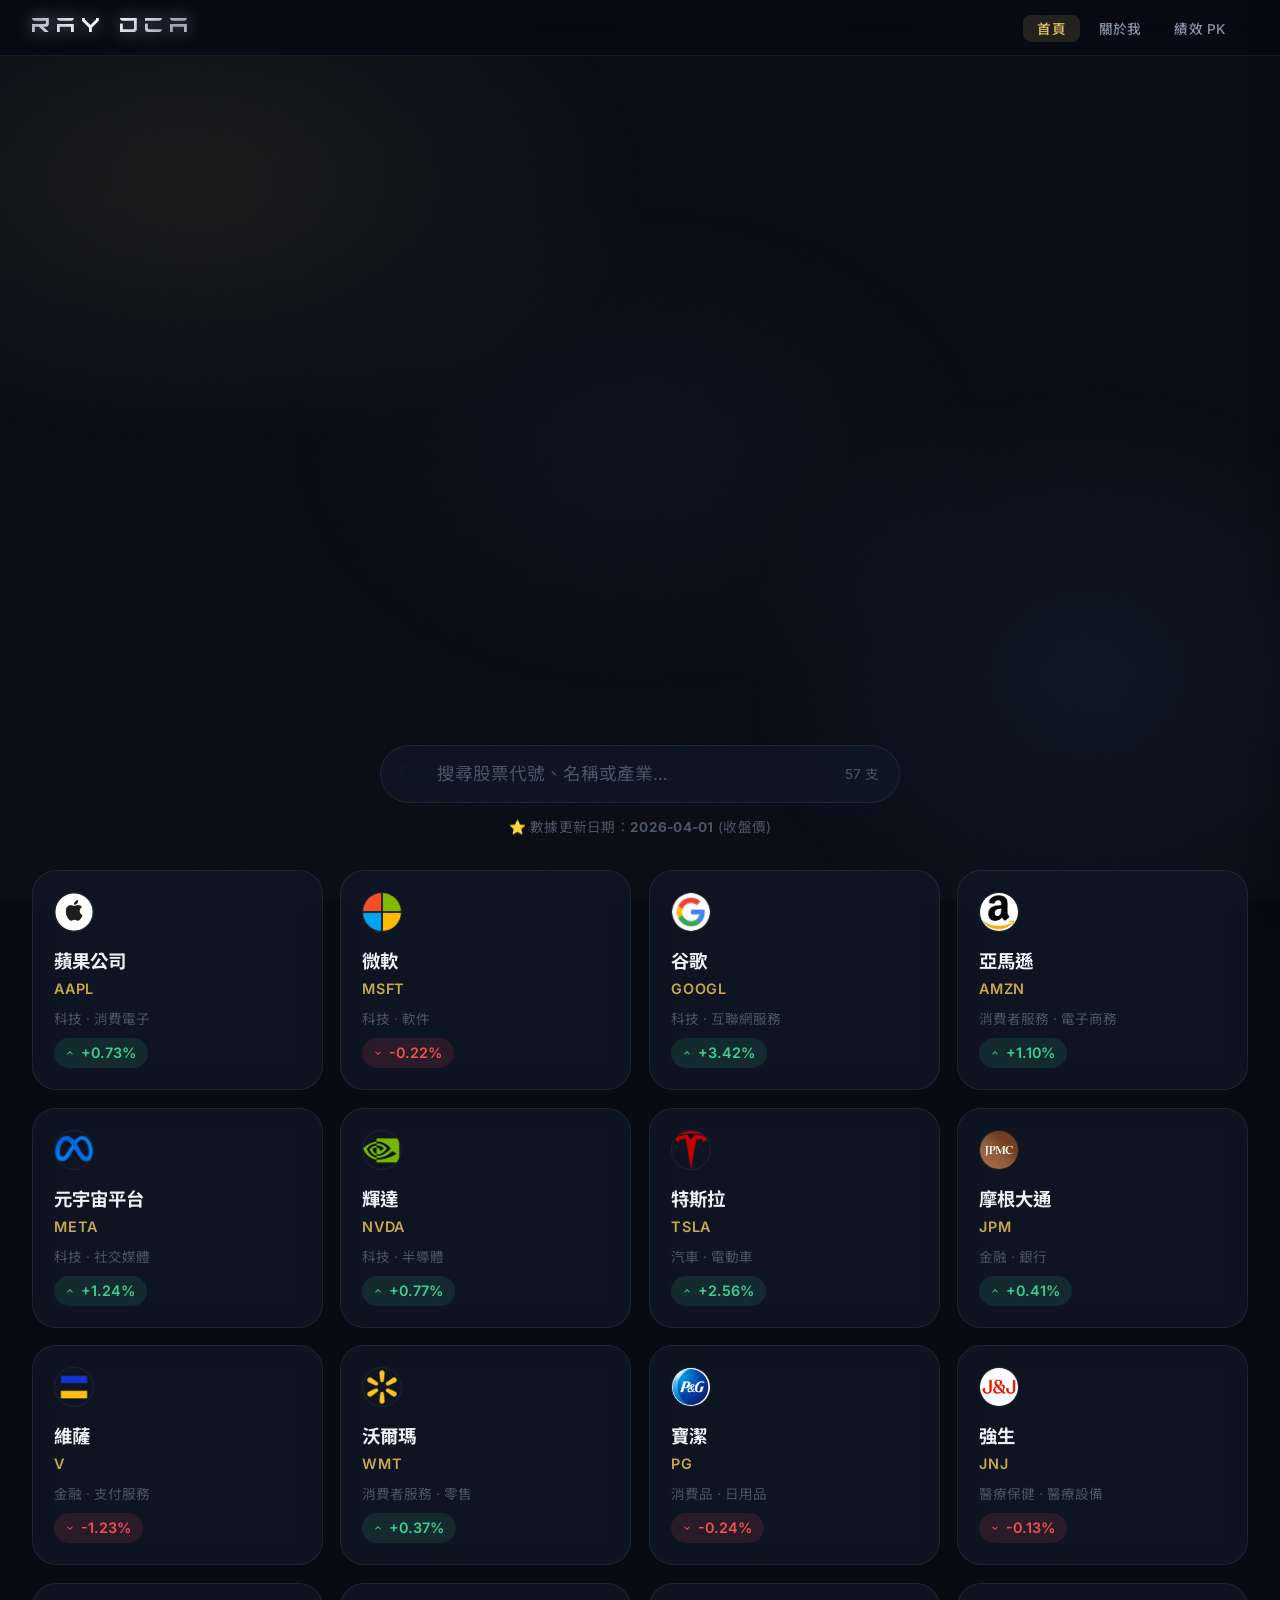
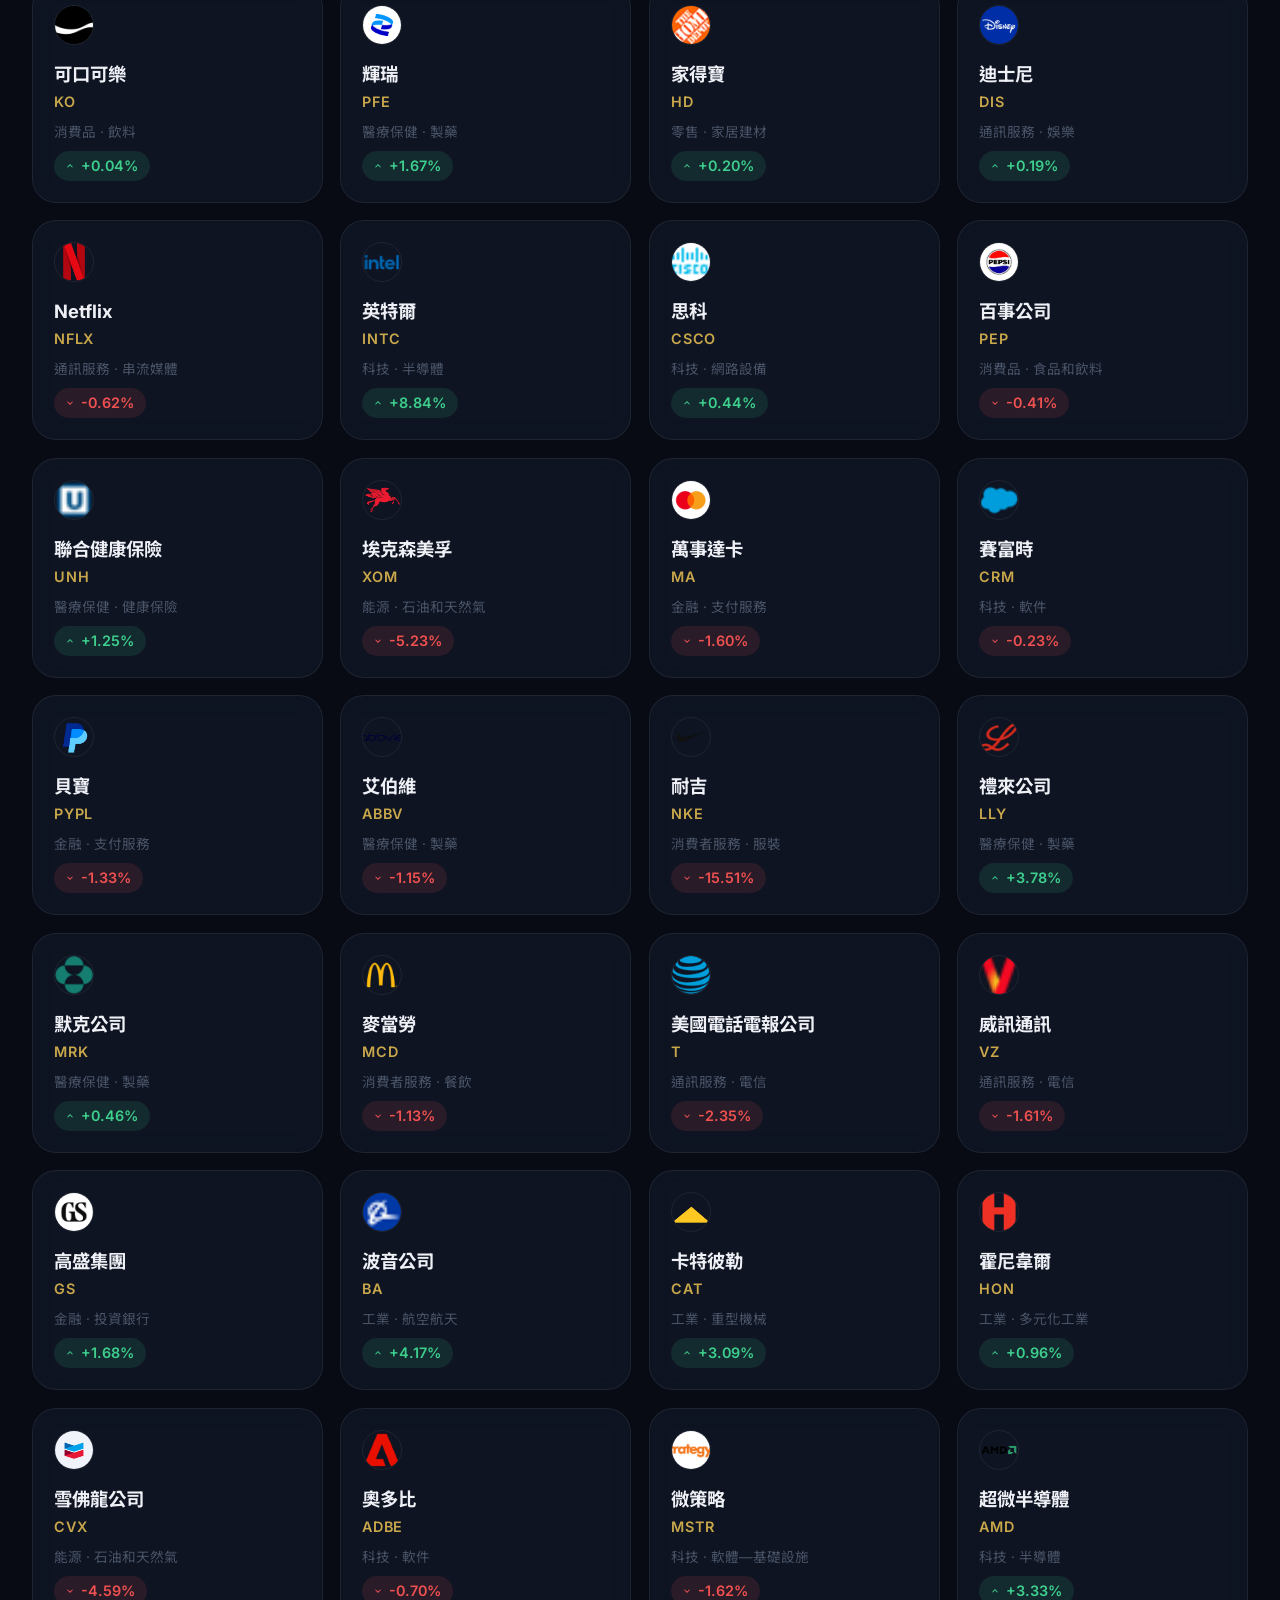
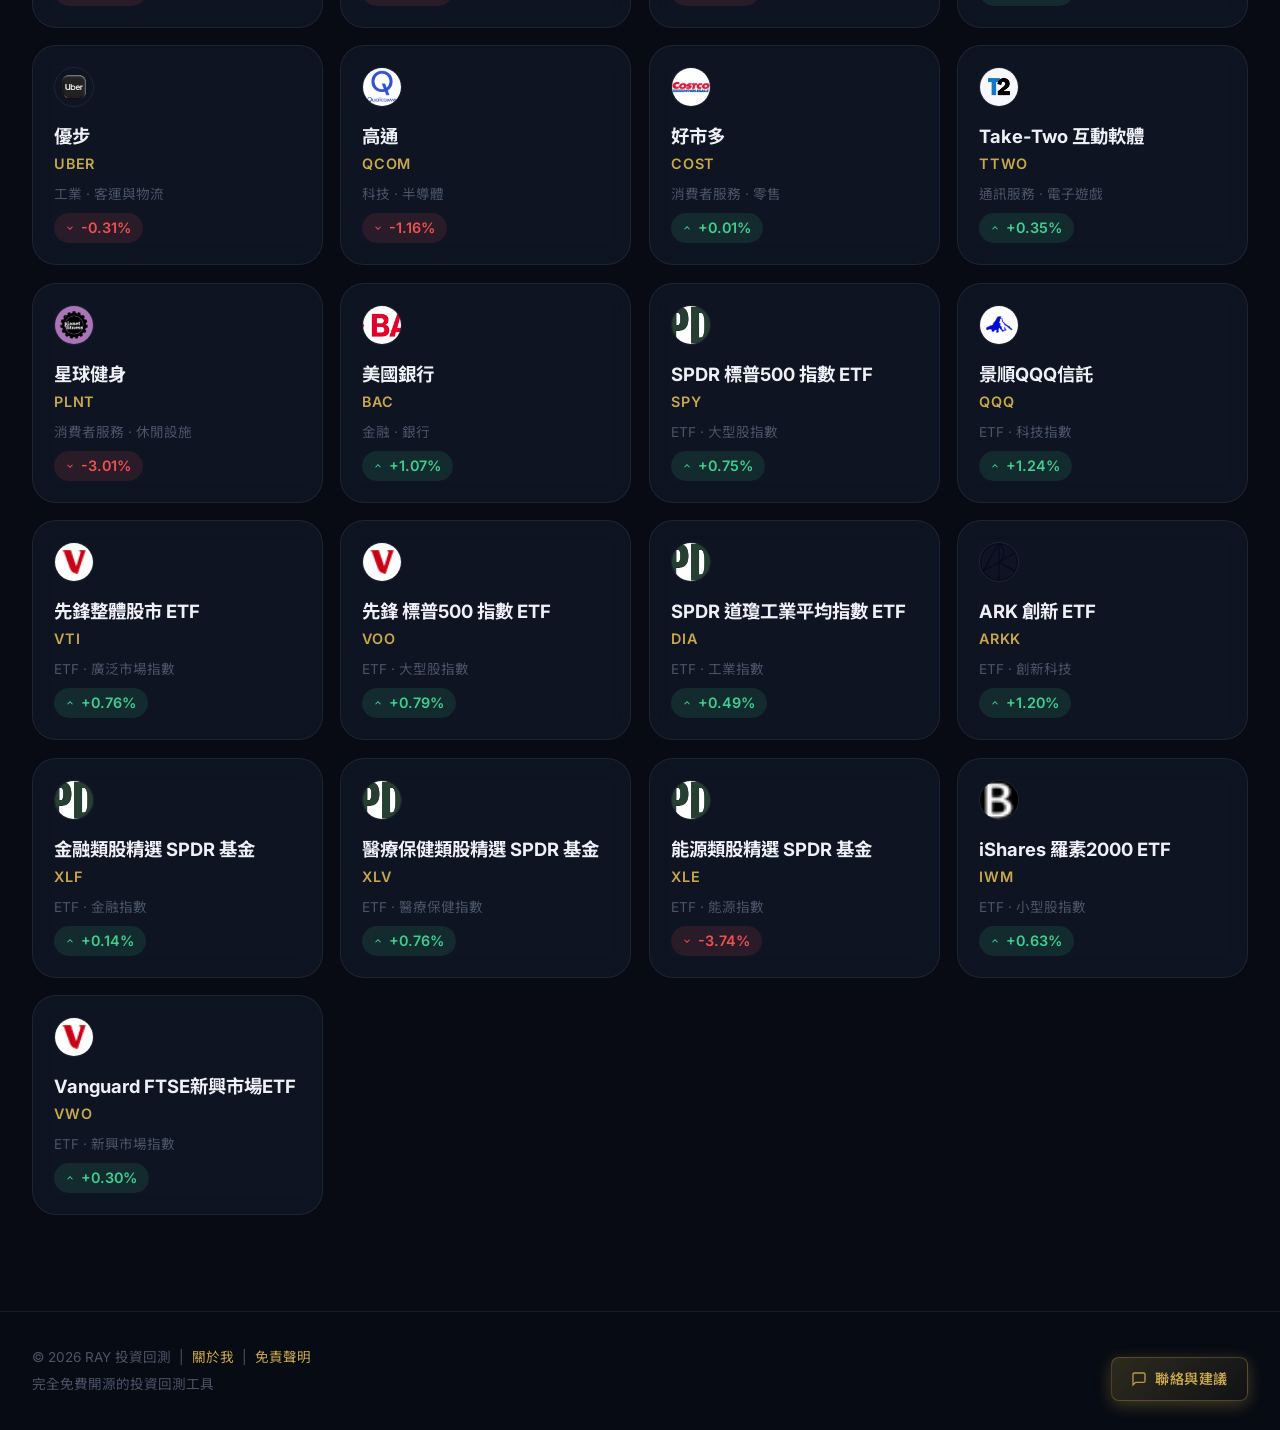
==== commit a87b51c8: "Add files via upload" ====
--- a/index.html
+++ b/index.html
@@ -143,16 +143,6 @@
               開始對決
             </a>
           </li>
-          <li>
-            <div class="feat-icon">
-              <svg viewBox="0 0 24 24" fill="none" stroke="#c9a84c" stroke-width="1.8">
-                <rect x="3" y="11" width="18" height="11" rx="2" />
-                <path d="M7 11V7a5 5 0 0 1 10 0v4" />
-              </svg>
-            </div>
-            <strong>完全免費開源</strong>
-            <p>不需要登入、不收費、不追蹤。所有數據與計算邏輯完全透明，歡迎 fork 使用。</p>
-          </li>
         </ul>
 
       </header>
--- a/style.css
+++ b/style.css
@@ -310,22 +310,23 @@
 /* Feature cards grid — CENTERED TEXT + CENTERED BUTTONS + EQUAL HEIGHT */
 .features-list {
   list-style: none;
-  display: grid;
-  grid-template-columns: repeat(4, 1fr);
-  gap: 1rem;
+  display: flex;
+  flex-wrap: wrap;
+  justify-content: center;
+  gap: 1.5rem;
   max-width: 1200px;
-  margin: 0 auto 0;
+  margin: 1.5rem auto 0;
   padding: 0;
   opacity: 0;
-  /* equal height via stretch */
-  align-items: stretch;
 }
 
 .features-list li {
+  flex: 1 1 320px;
+  max-width: 380px;
   background: var(--c-glass);
   border: 1px solid var(--c-border);
   border-radius: var(--r-lg);
-  padding: 1.4rem 1.5rem;
+  padding: 1.6rem 1.8rem;
   backdrop-filter: var(--blur-glass);
   -webkit-backdrop-filter: var(--blur-glass);
   display: flex;
@@ -1861,7 +1862,7 @@
    ══════════════════════════════ */
 @media (max-width: 1024px) {
   .features-list {
-    grid-template-columns: repeat(2, 1fr);
+    gap: 1.2rem;
   }
 
   .backtest-top-row {
